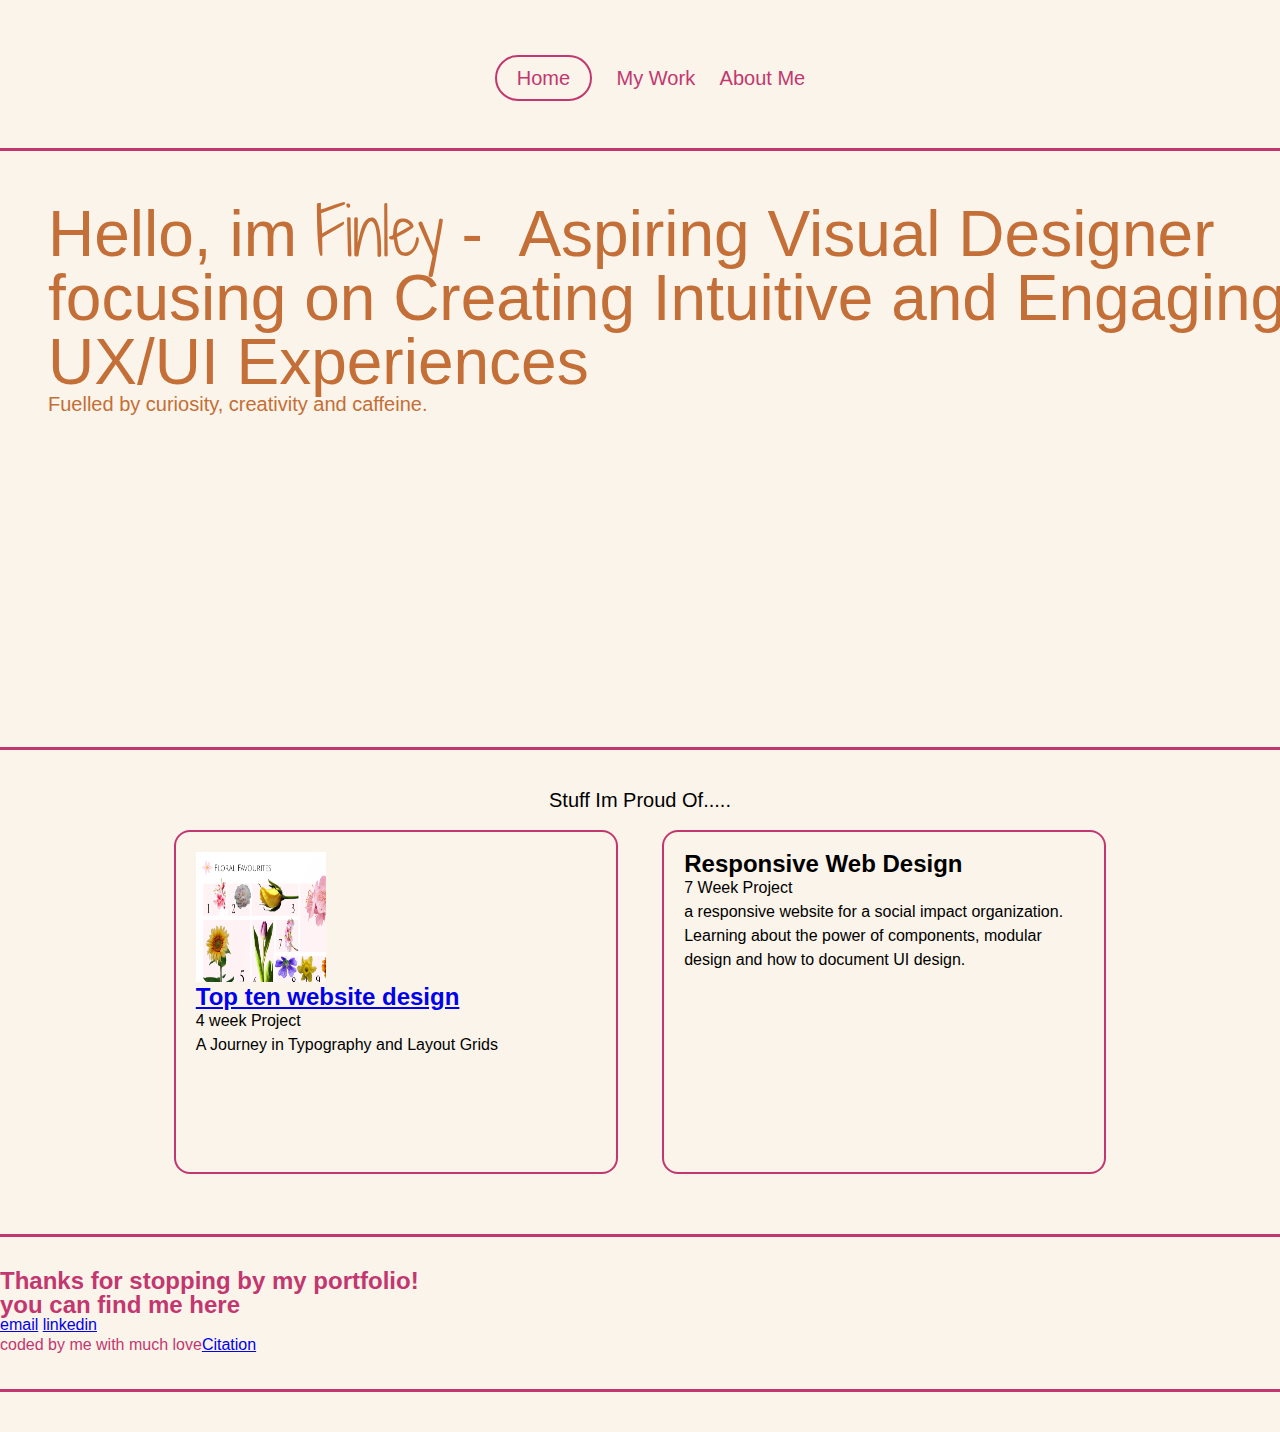
==== index.html @ 256b4def "updates" ====
<!DOCTYPE html>
<html lang="en">
  <head>
    <meta charset="utf-8" />
    <title>My Portfolio</title>
    <meta name="viewport" content="width=device-width, initial-scale=1" />
    <link rel="stylesheet" href="css/styles.css" />
    <link
      href="https://fonts.googleapis.com/css2?family=Shadows+Into+Light+Two&display=swap"
      rel="stylesheet"
    />
  </head>
  <body>
    <header>
      <nav>
        <a href="index.html">Home</a>
        <a href="projects.html">My Work</a>
        <a href="about-me.html">About Me</a>
      </nav>
    </header>

    <section class="hero-area">
      <h1>
        Hello, im <span class="special-font">Finley</span> -  Aspiring Visual
        Designer focusing on Creating Intuitive and Engaging UX/UI Experiences
      </h1>

      <h3>Fuelled by curiosity, creativity and caffeine.</h3>
    </section>

    <main>
      <div class="main-content-column">
        <section class="project-list" id="my-project">
          <h3>Stuff Im Proud Of.....</h3>

          <!-- project 1 top 10 website-->
          <section class="project-card">
            <img
              src="portfolio-images/cover.png"
              alt="cover image"
              width="140"
              height="140"
            />
            <h2><a href="toptenwebsite.html">Top ten website design</a></h2>
            <p class="heading caption">4 week Project</p>

            <p>A Journey in Typography and Layout Grids</p>
          </section>
          <!-- end of project 1 top 10 website-->

          <!-- start of 2nd project website redeisgn-->
          <section class="project-card">
            <h2>Responsive Web Design</h2>

            <p class="heading caption">7 Week Project</p>

            <p>
              a responsive website for a social impact organization. Learning
              about the power of components, modular design and how to document
              UI design.
            </p>
          </section>
          <!-- end of 2nd project website redesign-->
        </section>
      </div>
    </main>

    <footer>
      <section class="footer-content">
        <h2>Thanks for stopping by my portfolio!</h2>

        <nav>
          <h2>you can find me here</h2>
          <a href="#">email</a>
          <a href="#"> linkedin</a>
          <a href="#"> </a>
        </nav>
        <p>coded by me with much love<a href="citation.html">Citation</a></p>
      </section>
    </footer>
  </body>
</html>
---- css/styles.css ----
@import url(reset.css);

body {
  background-color: #fbf4ea;
  font-family: "Poppins", Arial, sans-serif;
  margin: 0;
  padding: 0;
}

/* navigation */
header nav {
  text-align: center;
  padding: 1.25rem;
  margin-top: 3rem;
}

/* Make all images responsive */

img {
  max-width: 100%;
  height: auto;
}

.about-me {
  color: #c33770;
}

header nav a {
  color: #c33770;
  text-decoration: none;
  margin-left: 1.25rem;
  font-size: 1.25rem;
  font-weight: 500;
}

.bio-wrapper {
  width: 100%;
  display: flex;
  flex-direction: row;
  min-height: 100vh;
  padding: 1rem;
}

.image-of-me {
  border-radius: 3rem;
  width: 50%;
  display: flex;
  flex-direction: column;
  align-items: flex-end;
  justify-content: flex-end;
}

.box2 {
  width: 50%;
  display: flex;
  flex-direction: column;
  align-items: center;
  justify-content: center;
}

.bio {
  display: flex;
  flex-direction: column;
  padding: 1rem;
  width: 80%;
}

.image-wrapper {
  width: 100%;
  display: flex;
  flex-direction: column;
  border-radius: 3rem;
  padding: 1rem;
}

.challenge-outcome-wrapper {
  width: 100%;
  display: flex;
  flex-direction: column;
  border-radius: 3rem;
  padding: 1rem;
}

.homepage-desktop {
  width: 80%;
}

.homepage-mobile {
  width: 20%;
}
.challenge,
.outcome {
  width: 100%;
  padding: 1rem;
}

header nav a[href="index.html"] {
  border: 2px solid #c33770;
  border-radius: 50px;
  padding: 10px 20px;
}

/* hero section homepage */
.hero-area {
  margin: 2.5rem 0;
  padding: 2rem 0;
  border-top: 3px solid #c33770;
  border-bottom: 3px solid #c33770;
  display: inline-block;
  vertical-align: top;
  text-align: left;
  width: 100%;
  height: 500px;
}

.hero-content {
  width: 80rem;
  height: 56.25rem;
  margin: 0 auto;
  padding: 2.5rem;
}

/* hero section for project 1 */
section.project-hero {
  margin: 2.5rem 0;
  padding: 4rem;
  background-color: #c33770;
  display: inline-block;
  vertical-align: top;
  text-align: left;
  width: 100%;
  color: #fbf4ea;
}

.hero-text {
  margin-left: 2rem;
}

.hero-content {
  width: 80rem;
  height: 56.25rem;
  margin: 0 auto;
  padding: 2.5rem;
}

/* project cards */
.project-list {
  width: 90%;
  margin: 0 auto;
  text-align: center;
}

/* project cards */
.project-card {
  border: 2px solid #c33770;
  padding: 1.25rem;
  margin: 1.25rem;
  border-radius: 1rem;
  width: 25rem;
  height: 18.75rem;
  display: inline-block;
  vertical-align: top;
  text-align: left;
}

/* images cards */
.project-card img {
  width: 130px;
  height: 130px;
}

/*  text styles */
h1 {
  font-size: 4rem;
}

h2 {
  font-size: 1.5rem;
  font-weight: 600;
}

h3 {
  font-size: 1.25rem;
}

p {
  font-size: 1rem;
  line-height: 1.5;
}

.project-description {
  font-size: 1.4rem;
  line-height: 1.4;
}

.special-font {
  font-family: "Shadows Into Light Two", cursive;
}

/*  main content */
main {
  width: 90%;
  margin: 0 auto;
}

/* image styles */
img {
  max-width: 100%;
}

footer {
  margin: 2.5rem 0;
  padding: 2rem 0;
  border-top: 3px solid #c33770;
  border-bottom: 3px solid #c33770;
  display: inline-block;
  vertical-align: top;
  text-align: left;
  width: 100%;
  color: #c33770;
}

.hero-area {
  color: #c36f37;
  padding: 3rem;
}

/*----------- media Queries -----------*/

/* Large devices (desktops, 992px and up) */
@media (min-width: 992px) {
  .image-wrapper {
    flex-direction: row;
  }

  .challenge,
  .outcome {
    width: 50%;
    padding: 1rem;
  }

  .challenge-outcome-wrapper {
    flex-direction: row;
  }
}

/* X-Large devices (large desktops, 1200px and up) */
@media (min-width: 1200px) {
}

/* XX-Large devices (larger desktops, 1400px and up) */
@media (min-width: 1400px) {
}
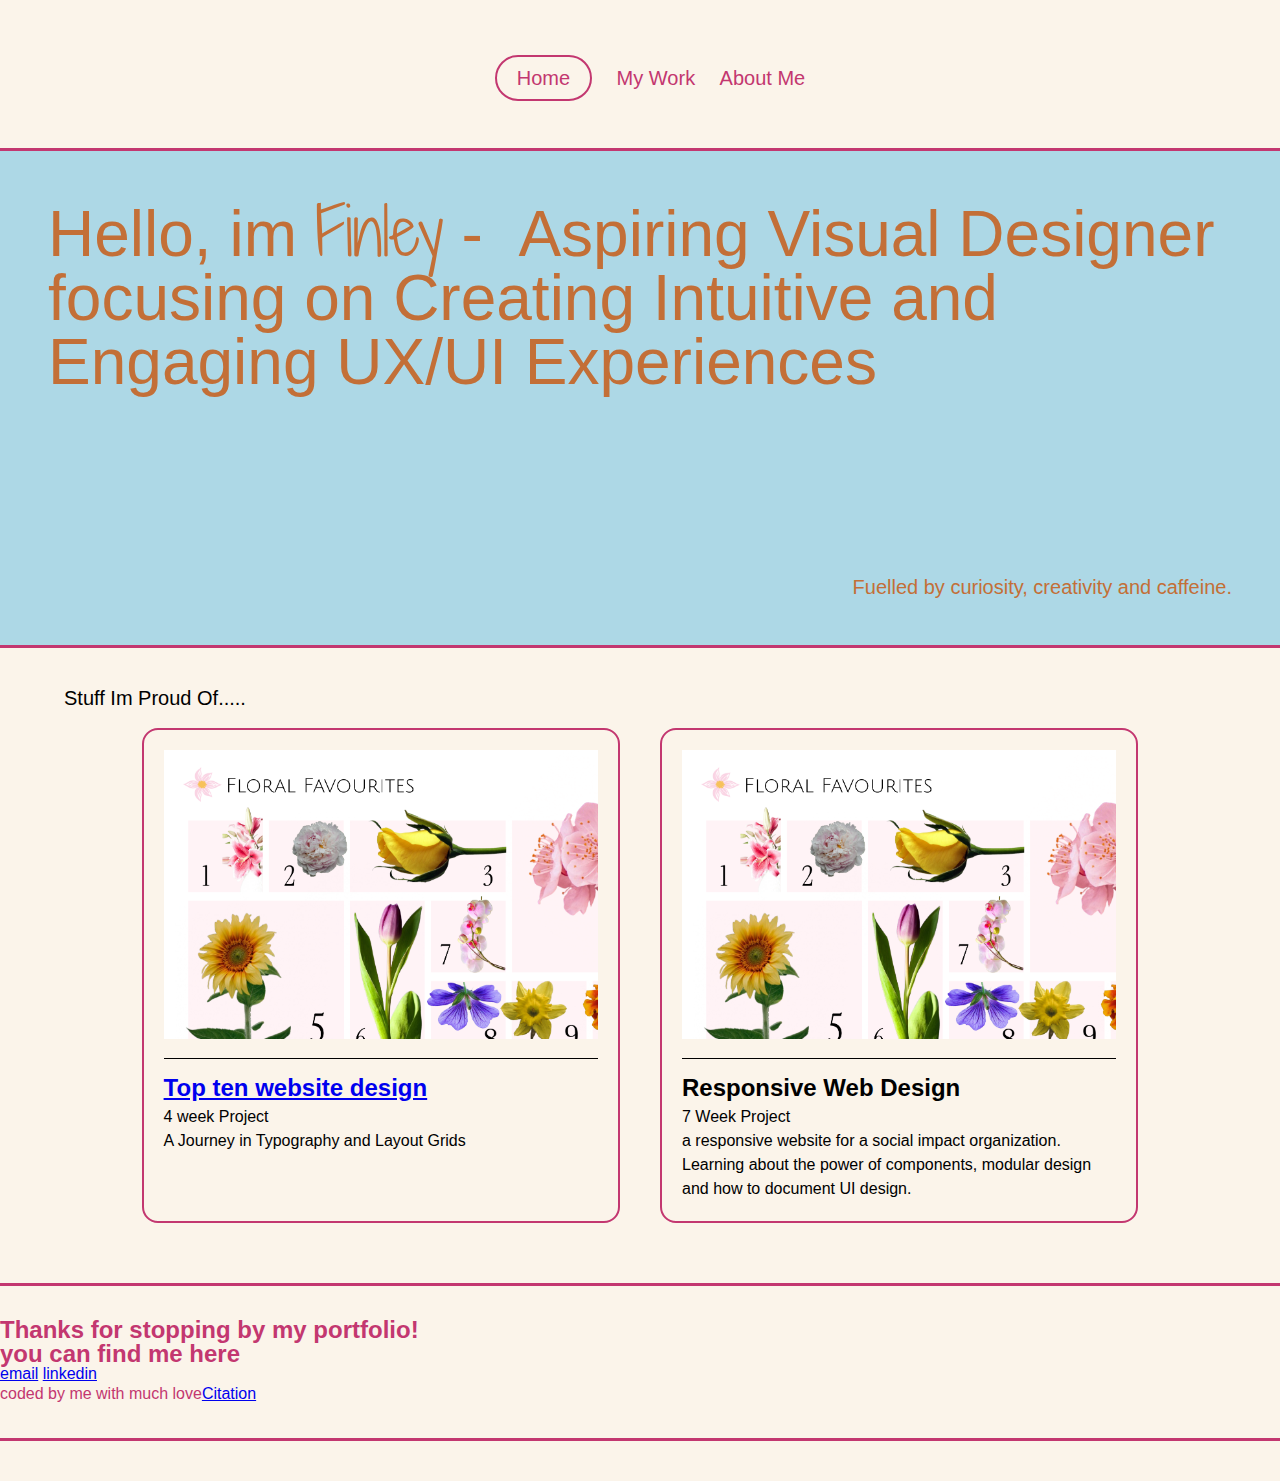
==== commit 46d47a9a: "updates" ====
--- a/index.html
+++ b/index.html
@@ -24,41 +24,55 @@
         Hello, im <span class="special-font">Finley</span> -  Aspiring Visual
         Designer focusing on Creating Intuitive and Engaging UX/UI Experiences
       </h1>
-
-      <h3>Fuelled by curiosity, creativity and caffeine.</h3>
+      <div class="hero-tagline">
+        <h3>Fuelled by curiosity, creativity and caffeine.</h3>
+      </div>
     </section>
 
     <main>
       <div class="main-content-column">
+        <h3>Stuff Im Proud Of.....</h3>
         <section class="project-list" id="my-project">
-          <h3>Stuff Im Proud Of.....</h3>
-
           <!-- project 1 top 10 website-->
           <section class="project-card">
-            <img
-              src="portfolio-images/cover.png"
-              alt="cover image"
-              width="140"
-              height="140"
-            />
-            <h2><a href="toptenwebsite.html">Top ten website design</a></h2>
-            <p class="heading caption">4 week Project</p>
+            <figure>
+              <img
+                src="portfolio-images/cover.png"
+                alt="cover image"
+                width="1339"
+                height="892"
+              />
+            </figure>
+            <div class="project-description">
+              <h2><a href="toptenwebsite.html">Top ten website design</a></h2>
+              <p class="heading caption">4 week Project</p>
 
-            <p>A Journey in Typography and Layout Grids</p>
+              <p>A Journey in Typography and Layout Grids</p>
+            </div>
           </section>
           <!-- end of project 1 top 10 website-->
 
           <!-- start of 2nd project website redeisgn-->
           <section class="project-card">
-            <h2>Responsive Web Design</h2>
+            <figure>
+              <img
+                src="portfolio-images/cover.png"
+                alt="cover image"
+                width="1339"
+                height="892"
+              />
+            </figure>
+            <div class="project-description">
+              <h2>Responsive Web Design</h2>
 
-            <p class="heading caption">7 Week Project</p>
+              <p class="heading caption">7 Week Project</p>
 
-            <p>
-              a responsive website for a social impact organization. Learning
-              about the power of components, modular design and how to document
-              UI design.
-            </p>
+              <p>
+                a responsive website for a social impact organization. Learning
+                about the power of components, modular design and how to
+                document UI design.
+              </p>
+            </div>
           </section>
           <!-- end of 2nd project website redesign-->
         </section>
--- a/css/styles.css
+++ b/css/styles.css
@@ -1,10 +1,25 @@
 @import url(reset.css);
+
+/* apply a natural box layout model to all elements, but allowing components to change */
+html {
+  box-sizing: border-box;
+}
+*,
+*:before,
+*:after {
+  box-sizing: inherit;
+}
 
 body {
   background-color: #fbf4ea;
   font-family: "Poppins", Arial, sans-serif;
   margin: 0;
   padding: 0;
+}
+
+.circle-bullet {
+  list-style-type: circle;
+  list-style-position: inside;
 }
 
 /* navigation */
@@ -36,26 +51,29 @@
 .bio-wrapper {
   width: 100%;
   display: flex;
-  flex-direction: row;
+  flex-direction: column;
   min-height: 100vh;
   padding: 1rem;
+  background: orangered;
 }
 
 .image-of-me {
   border-radius: 3rem;
-  width: 50%;
-  display: flex;
-  flex-direction: column;
-  align-items: flex-end;
-  justify-content: flex-end;
-}
-
-.box2 {
-  width: 50%;
+  width: 100%;
   display: flex;
   flex-direction: column;
   align-items: center;
   justify-content: center;
+  background: hotpink;
+}
+
+.box2 {
+  width: 100%;
+  display: flex;
+  flex-direction: column;
+  align-items: center;
+  justify-content: center;
+  background: greenyellow;
 }
 
 .bio {
@@ -73,7 +91,7 @@
   padding: 1rem;
 }
 
-.challenge-outcome-wrapper {
+.project-wrapper {
   width: 100%;
   display: flex;
   flex-direction: column;
@@ -88,8 +106,8 @@
 .homepage-mobile {
   width: 20%;
 }
-.challenge,
-.outcome {
+.project-details-1,
+.project-details-2 {
   width: 100%;
   padding: 1rem;
 }
@@ -145,6 +163,8 @@
 
 /* project cards */
 .project-list {
+  display: flex;
+  flex-direction: row;
   width: 90%;
   margin: 0 auto;
   text-align: center;
@@ -156,17 +176,18 @@
   padding: 1.25rem;
   margin: 1.25rem;
   border-radius: 1rem;
-  width: 25rem;
-  height: 18.75rem;
-  display: inline-block;
-  vertical-align: top;
-  text-align: left;
-}
-
-/* images cards */
-.project-card img {
-  width: 130px;
-  height: 130px;
+  width: 50%;
+  min-height: 50vh;
+  text-align: left;
+  display: flex;
+  flex-direction: column;
+}
+
+.project-description {
+  border-top: 1px solid black;
+  margin-top: 1rem;
+  padding-top: 0.725rem;
+  flex: 1;
 }
 
 /*  text styles */
@@ -223,6 +244,18 @@
 .hero-area {
   color: #c36f37;
   padding: 3rem;
+  display: flex;
+  flex-direction: column;
+  background: lightblue;
+}
+
+.hero-tagline {
+  flex: 1;
+
+  display: flex;
+  flex-direction: column;
+  align-items: flex-end;
+  justify-content: flex-end;
 }
 
 /*----------- media Queries -----------*/
@@ -233,14 +266,26 @@
     flex-direction: row;
   }
 
-  .challenge,
-  .outcome {
+  .project-details-1,
+  .project-details-2 {
     width: 50%;
     padding: 1rem;
   }
 
-  .challenge-outcome-wrapper {
+  .project-wrapper {
     flex-direction: row;
+  }
+
+  .bio-wrapper {
+    flex-direction: row;
+  }
+
+  .image-of-me {
+    width: 50%;
+  }
+
+  .box2 {
+    width: 50%;
   }
 }
 
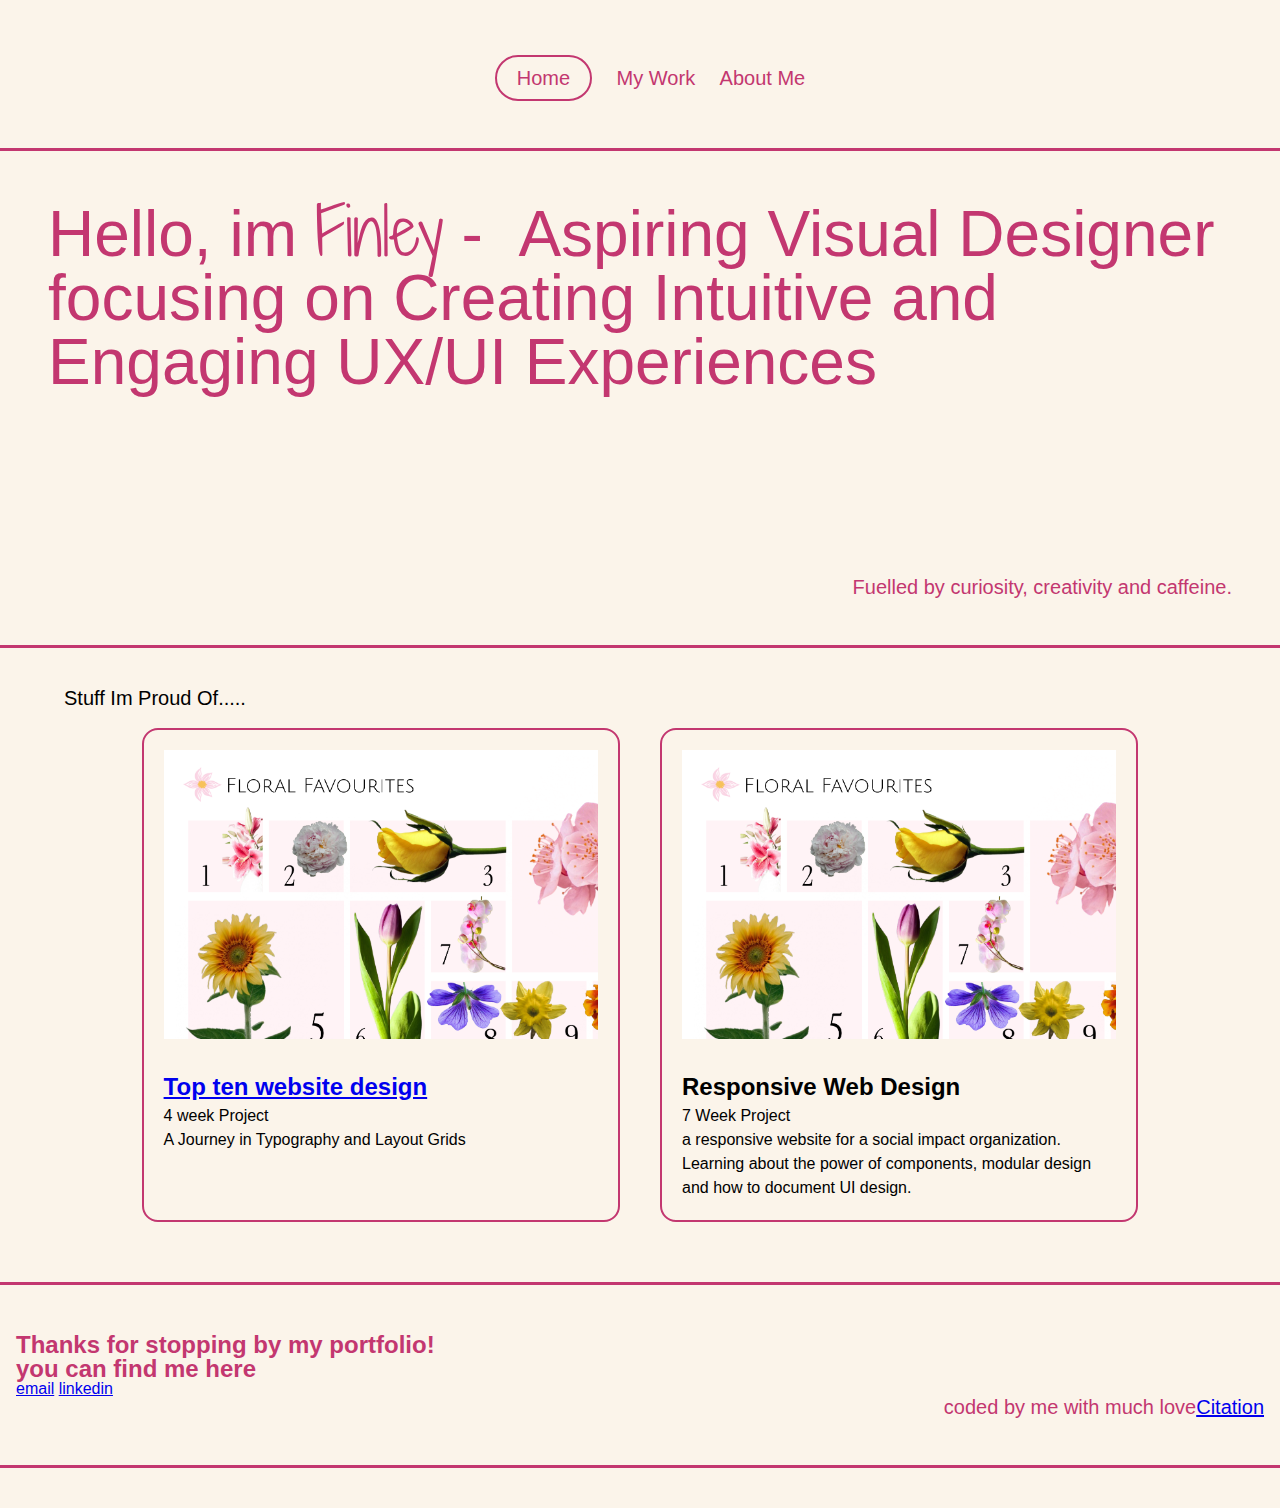
==== commit d7616db3: "update about me page" ====
--- a/index.html
+++ b/index.html
@@ -89,7 +89,12 @@
           <a href="#"> linkedin</a>
           <a href="#"> </a>
         </nav>
-        <p>coded by me with much love<a href="citation.html">Citation</a></p>
+
+        <div class="footer-tagline">
+          <h3>coded by me with much love<a href="citation.html">Citation</a></h3>
+        </div>
+      </section>
+
       </section>
     </footer>
   </body>
--- a/css/styles.css
+++ b/css/styles.css
@@ -54,7 +54,6 @@
   flex-direction: column;
   min-height: 100vh;
   padding: 1rem;
-  background: orangered;
 }
 
 .image-of-me {
@@ -64,7 +63,6 @@
   flex-direction: column;
   align-items: center;
   justify-content: center;
-  background: hotpink;
 }
 
 .box2 {
@@ -73,7 +71,6 @@
   flex-direction: column;
   align-items: center;
   justify-content: center;
-  background: greenyellow;
 }
 
 .bio {
@@ -81,6 +78,7 @@
   flex-direction: column;
   padding: 1rem;
   width: 80%;
+  color: #c33770;
 }
 
 .image-wrapper {
@@ -88,6 +86,23 @@
   display: flex;
   flex-direction: column;
   border-radius: 3rem;
+  padding: 1rem;
+}
+
+.creative-process {
+  width: 100%;
+  padding: 1rem;
+}
+
+.final-image {
+  padding: 0.5rem;
+}
+
+.icons {
+  padding: 1rem;
+}
+
+.footer-content {
   padding: 1rem;
 }
 
@@ -107,7 +122,15 @@
   width: 20%;
 }
 .project-details-1,
-.project-details-2 {
+.project-details-2,
+.project-details-3,
+.project-details-4,
+.project-details-5
+  .project-details-7
+  .project-details-8
+  .project-9
+  .project-details-10
+  .project-details {
   width: 100%;
   padding: 1rem;
 }
@@ -116,6 +139,10 @@
   border: 2px solid #c33770;
   border-radius: 50px;
   padding: 10px 20px;
+}
+
+.footer {
+  padding: 1rem;
 }
 
 /* hero section homepage */
@@ -164,7 +191,7 @@
 /* project cards */
 .project-list {
   display: flex;
-  flex-direction: row;
+  flex-direction: column;
   width: 90%;
   margin: 0 auto;
   text-align: center;
@@ -184,7 +211,7 @@
 }
 
 .project-description {
-  border-top: 1px solid black;
+  border-top: 1px #c33770;
   margin-top: 1rem;
   padding-top: 0.725rem;
   flex: 1;
@@ -234,24 +261,29 @@
   padding: 2rem 0;
   border-top: 3px solid #c33770;
   border-bottom: 3px solid #c33770;
-  display: inline-block;
-  vertical-align: top;
-  text-align: left;
-  width: 100%;
-  color: #c33770;
+  width: 100%;
+  color: #c33770;
+  display: flex;
+  flex-direction: column;
 }
 
 .hero-area {
-  color: #c36f37;
+  color: #c33770;
   padding: 3rem;
   display: flex;
   flex-direction: column;
-  background: lightblue;
 }
 
 .hero-tagline {
   flex: 1;
-
+  display: flex;
+  flex-direction: column;
+  align-items: flex-end;
+  justify-content: flex-end;
+}
+/*----------- i dont know how to d this -----------*/
+.footer-tagline {
+  flex: 1;
   display: flex;
   flex-direction: column;
   align-items: flex-end;
@@ -267,10 +299,21 @@
   }
 
   .project-details-1,
-  .project-details-2 {
+  .project-details-2
+    .project-3
+    .project-4
+    .project-5
+    .project-details-7
+    .project-details-8
+    .project-9
+    .project-details-10
+    .project-details {
     width: 50%;
     padding: 1rem;
   }
+  .project-list {
+    flex-direction: row;
+  }
 
   .project-wrapper {
     flex-direction: row;
@@ -281,11 +324,11 @@
   }
 
   .image-of-me {
-    width: 50%;
+    width: 60%;
   }
 
   .box2 {
-    width: 50%;
+    width: 40%;
   }
 }
 
@@ -296,3 +339,4 @@
 /* XX-Large devices (larger desktops, 1400px and up) */
 @media (min-width: 1400px) {
 }
+.project-list;
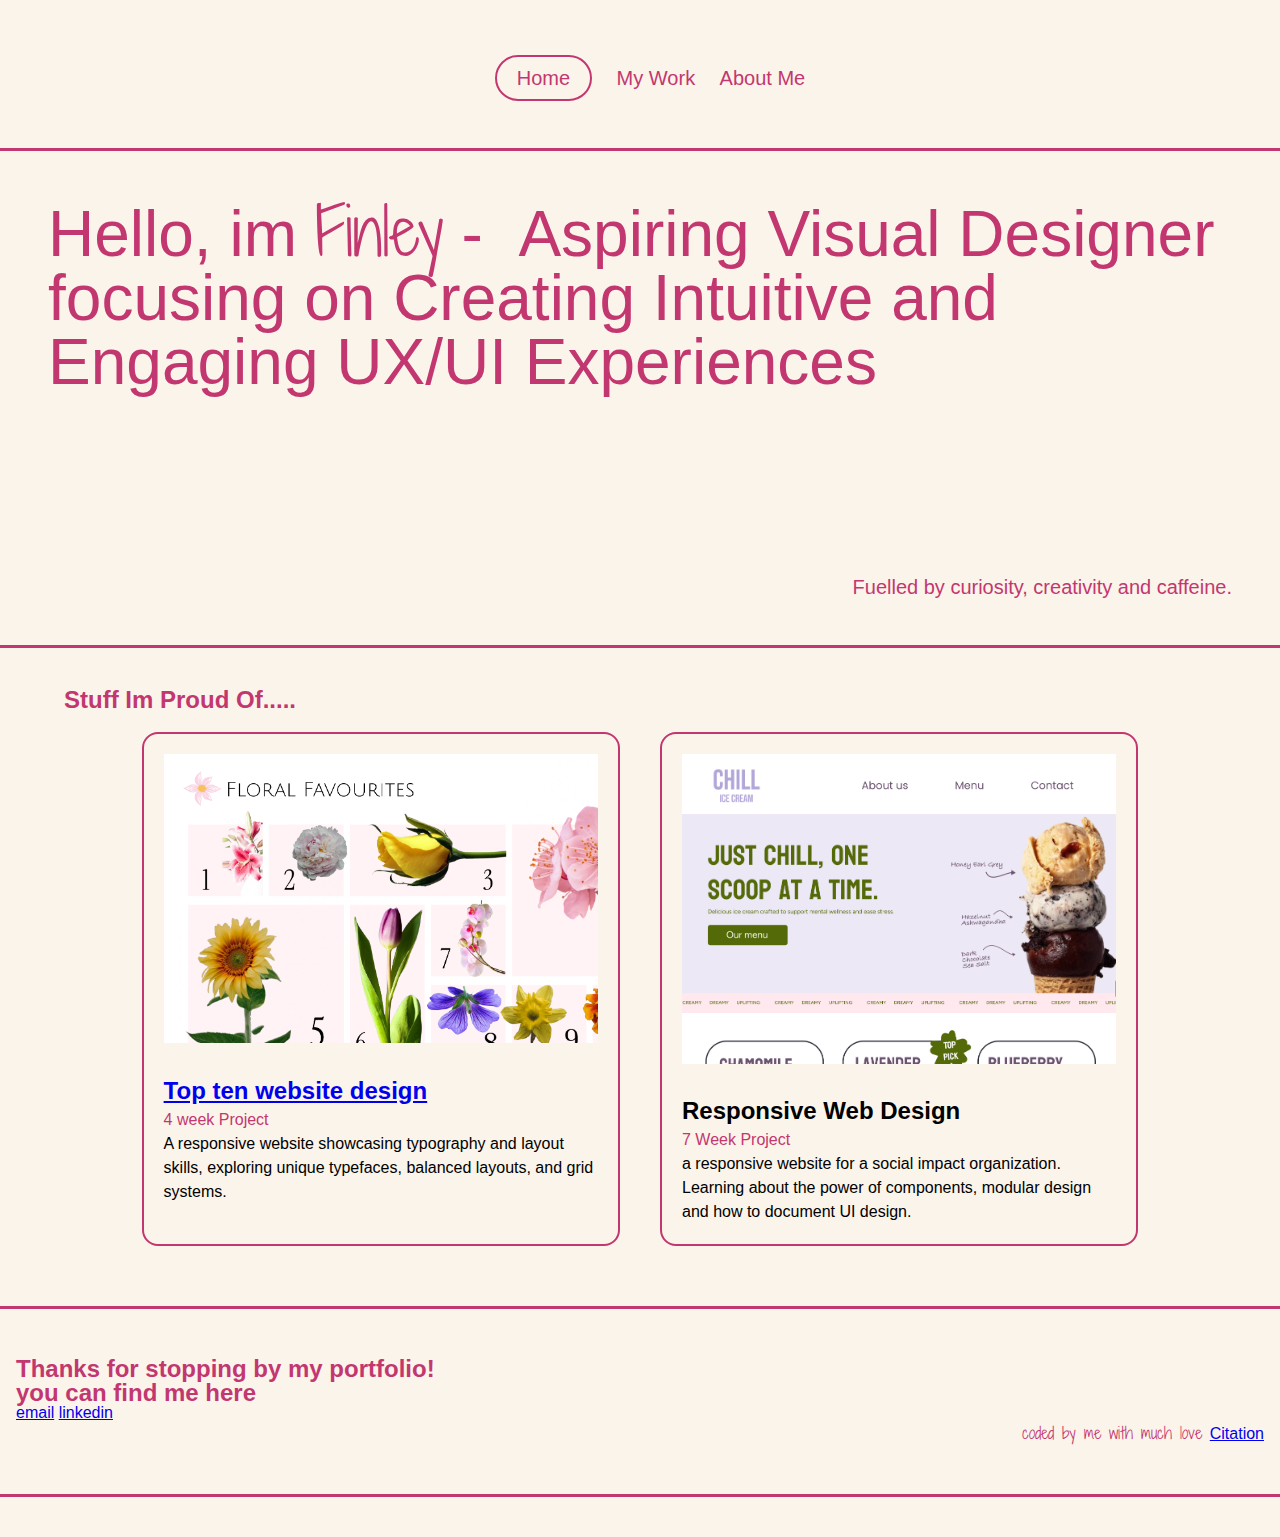
==== commit a66e544f: "update" ====
--- a/index.html
+++ b/index.html
@@ -31,7 +31,10 @@
 
     <main>
       <div class="main-content-column">
-        <h3>Stuff Im Proud Of.....</h3>
+
+        <div class="heading"> 
+        <h2>Stuff Im Proud Of.....</h>
+        </div>
         <section class="project-list" id="my-project">
           <!-- project 1 top 10 website-->
           <section class="project-card">
@@ -47,7 +50,7 @@
               <h2><a href="toptenwebsite.html">Top ten website design</a></h2>
               <p class="heading caption">4 week Project</p>
 
-              <p>A Journey in Typography and Layout Grids</p>
+              <p>A responsive website showcasing typography and layout skills, exploring unique typefaces, balanced layouts, and grid systems.</p>
             </div>
           </section>
           <!-- end of project 1 top 10 website-->
@@ -56,7 +59,7 @@
           <section class="project-card">
             <figure>
               <img
-                src="portfolio-images/cover.png"
+                src="portfolio-images/ice-cream-website.png"
                 alt="cover image"
                 width="1339"
                 height="892"
@@ -91,7 +94,7 @@
         </nav>
 
         <div class="footer-tagline">
-          <h3>coded by me with much love<a href="citation.html">Citation</a></h3>
+          <p> <span class="special-font"> coded by me with much love </span> <a href="citation.html">Citation</a></p>
         </div>
       </section>
 
--- a/css/styles.css
+++ b/css/styles.css
@@ -71,6 +71,7 @@
   flex-direction: column;
   align-items: center;
   justify-content: center;
+  color: #c33770;
 }
 
 .bio {
@@ -216,6 +217,12 @@
   padding-top: 0.725rem;
   flex: 1;
 }
+.creative-process {
+  font-size: 1.4rem;
+  line-height: 2rem;
+  display: flex;
+  flex-direction: column;
+}
 
 /*  text styles */
 h1 {
@@ -243,6 +250,10 @@
 
 .special-font {
   font-family: "Shadows Into Light Two", cursive;
+}
+
+.heading {
+  color: #c33770;
 }
 
 /*  main content */
@@ -324,11 +335,11 @@
   }
 
   .image-of-me {
-    width: 60%;
+    width: 90%;
   }
 
   .box2 {
-    width: 40%;
+    width: 70%;
   }
 }
 
@@ -339,4 +350,3 @@
 /* XX-Large devices (larger desktops, 1400px and up) */
 @media (min-width: 1400px) {
 }
-.project-list;
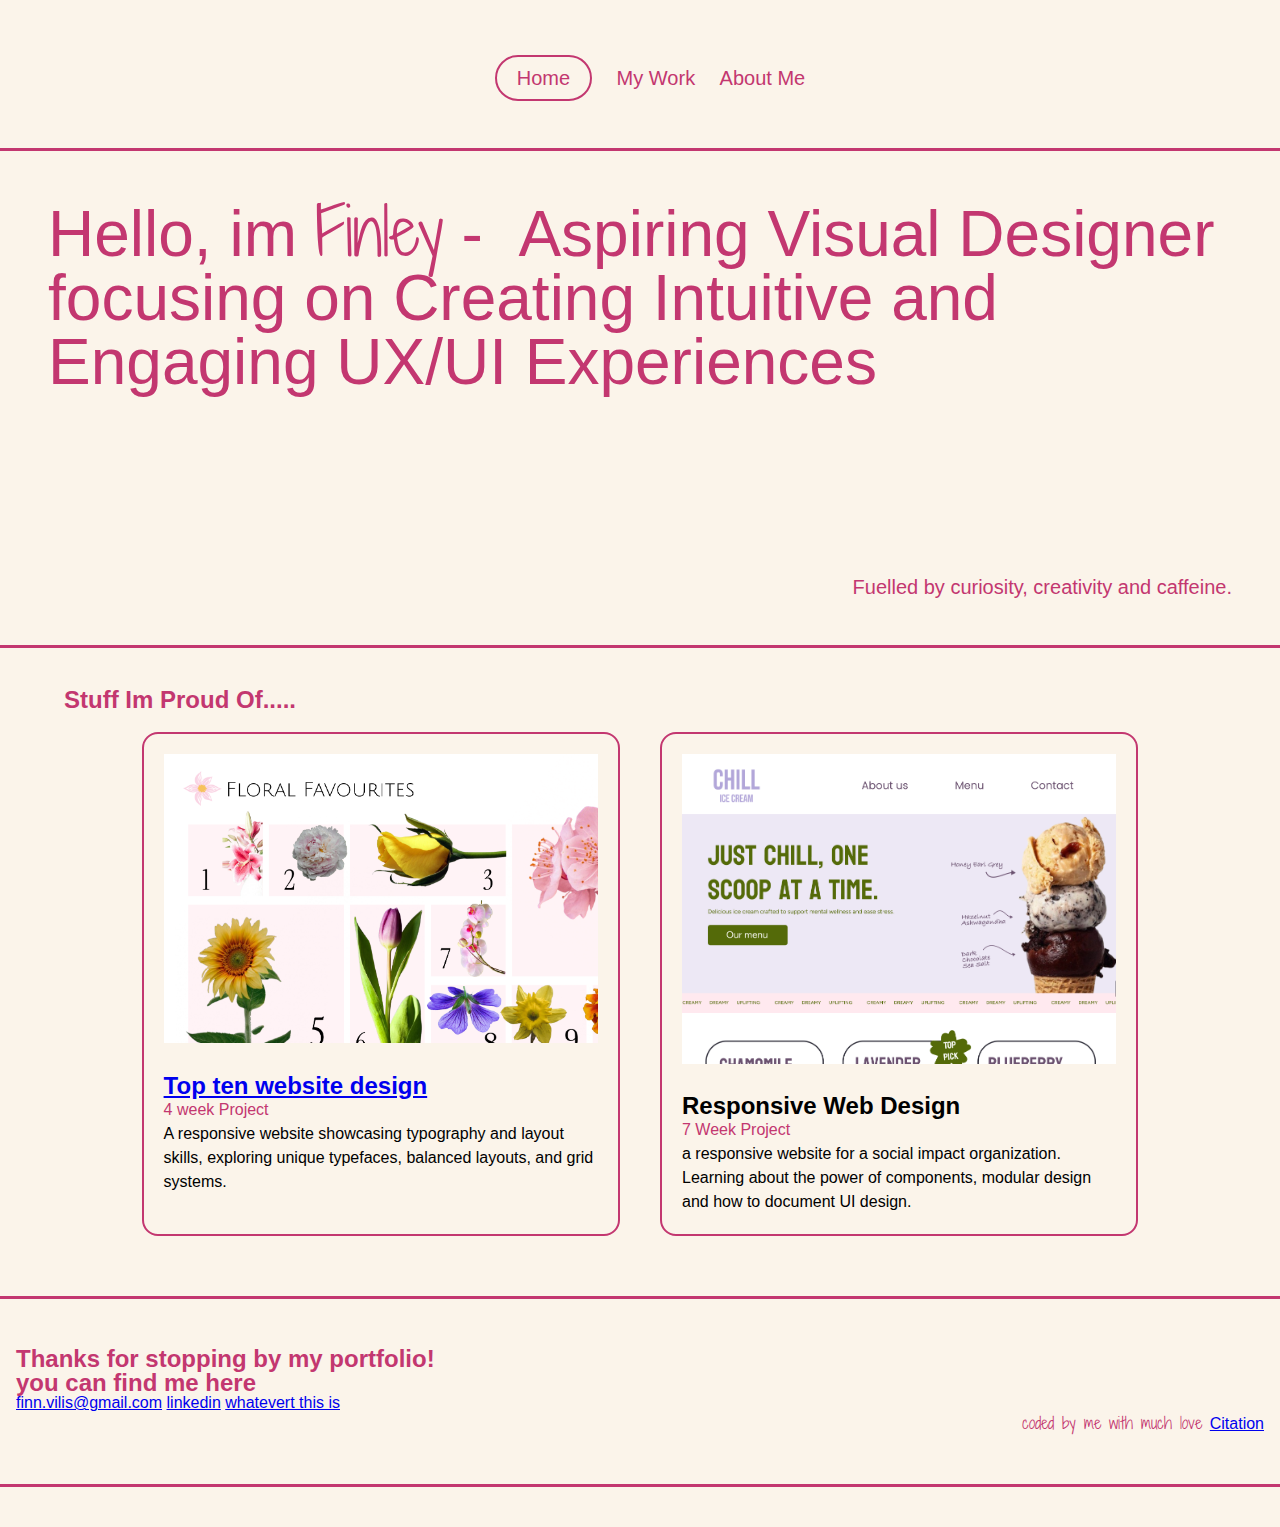
==== commit 3f192402: "updates" ====
--- a/index.html
+++ b/index.html
@@ -31,9 +31,8 @@
 
     <main>
       <div class="main-content-column">
-
-        <div class="heading"> 
-        <h2>Stuff Im Proud Of.....</h>
+        <div class="heading">
+          <h2>Stuff Im Proud Of.....</h2>
         </div>
         <section class="project-list" id="my-project">
           <!-- project 1 top 10 website-->
@@ -50,7 +49,10 @@
               <h2><a href="toptenwebsite.html">Top ten website design</a></h2>
               <p class="heading caption">4 week Project</p>
 
-              <p>A responsive website showcasing typography and layout skills, exploring unique typefaces, balanced layouts, and grid systems.</p>
+              <p>
+                A responsive website showcasing typography and layout skills,
+                exploring unique typefaces, balanced layouts, and grid systems.
+              </p>
             </div>
           </section>
           <!-- end of project 1 top 10 website-->
@@ -85,19 +87,20 @@
     <footer>
       <section class="footer-content">
         <h2>Thanks for stopping by my portfolio!</h2>
-
         <nav>
           <h2>you can find me here</h2>
-          <a href="#">email</a>
-          <a href="#"> linkedin</a>
-          <a href="#"> </a>
+          <a href="mailto:finn.vilis@gmail.com">finn.vilis@gmail.com</a>
+          <a href="https://www.linkedin.com/in/finley-vilis-b42b15308">
+            linkedin</a
+          >
+          <a href="#">whatevert this is </a>
         </nav>
-
         <div class="footer-tagline">
-          <p> <span class="special-font"> coded by me with much love </span> <a href="citation.html">Citation</a></p>
+          <p>
+            <span class="special-font"> coded by me with much love </span>
+            <a href="citation.html">Citation</a>
+          </p>
         </div>
-      </section>
-
       </section>
     </footer>
   </body>
--- a/css/styles.css
+++ b/css/styles.css
@@ -16,10 +16,46 @@
   margin: 0;
   padding: 0;
 }
-
+/* Make all images responsive */
+
+img {
+  max-width: 100%;
+  height: auto;
+}
+
+/* Typography Styles */
+
+h1 {
+  font-size: 2.2rem;
+}
+
+h2 {
+  font-size: 1.5rem;
+  font-weight: 600;
+}
+
+h3 {
+  font-size: 1.25rem;
+}
+
+p {
+  font-size: 1rem;
+  line-height: 1.5;
+}
+
+.project-subheading {
+  font-size: 1.5rem;
+  font-weight: 600;
+  margin-bottom: 1rem;
+}
+
+.project-details-list {
+  margin-bottom: 1rem;
+}
 .circle-bullet {
   list-style-type: circle;
   list-style-position: inside;
+  margin-bottom: 0.5rem;
 }
 
 /* navigation */
@@ -27,13 +63,6 @@
   text-align: center;
   padding: 1.25rem;
   margin-top: 3rem;
-}
-
-/* Make all images responsive */
-
-img {
-  max-width: 100%;
-  height: auto;
 }
 
 .about-me {
@@ -134,6 +163,7 @@
   .project-details {
   width: 100%;
   padding: 1rem;
+  background: lightblue;
 }
 
 header nav a[href="index.html"] {
@@ -204,7 +234,7 @@
   padding: 1.25rem;
   margin: 1.25rem;
   border-radius: 1rem;
-  width: 50%;
+  width: 100%;
   min-height: 50vh;
   text-align: left;
   display: flex;
@@ -217,35 +247,17 @@
   padding-top: 0.725rem;
   flex: 1;
 }
+
+.project-case-study-description {
+  font-size: 1.4rem;
+  line-height: 1.4;
+  margin-bottom: 1rem;
+}
 .creative-process {
   font-size: 1.4rem;
   line-height: 2rem;
   display: flex;
   flex-direction: column;
-}
-
-/*  text styles */
-h1 {
-  font-size: 4rem;
-}
-
-h2 {
-  font-size: 1.5rem;
-  font-weight: 600;
-}
-
-h3 {
-  font-size: 1.25rem;
-}
-
-p {
-  font-size: 1rem;
-  line-height: 1.5;
-}
-
-.project-description {
-  font-size: 1.4rem;
-  line-height: 1.4;
 }
 
 .special-font {
@@ -260,11 +272,6 @@
 main {
   width: 90%;
   margin: 0 auto;
-}
-
-/* image styles */
-img {
-  max-width: 100%;
 }
 
 footer {
@@ -308,7 +315,12 @@
   .image-wrapper {
     flex-direction: row;
   }
-
+  h1 {
+    font-size: 4rem;
+  }
+  .project-card {
+    width: 50%;
+  }
   .project-details-1,
   .project-details-2
     .project-3
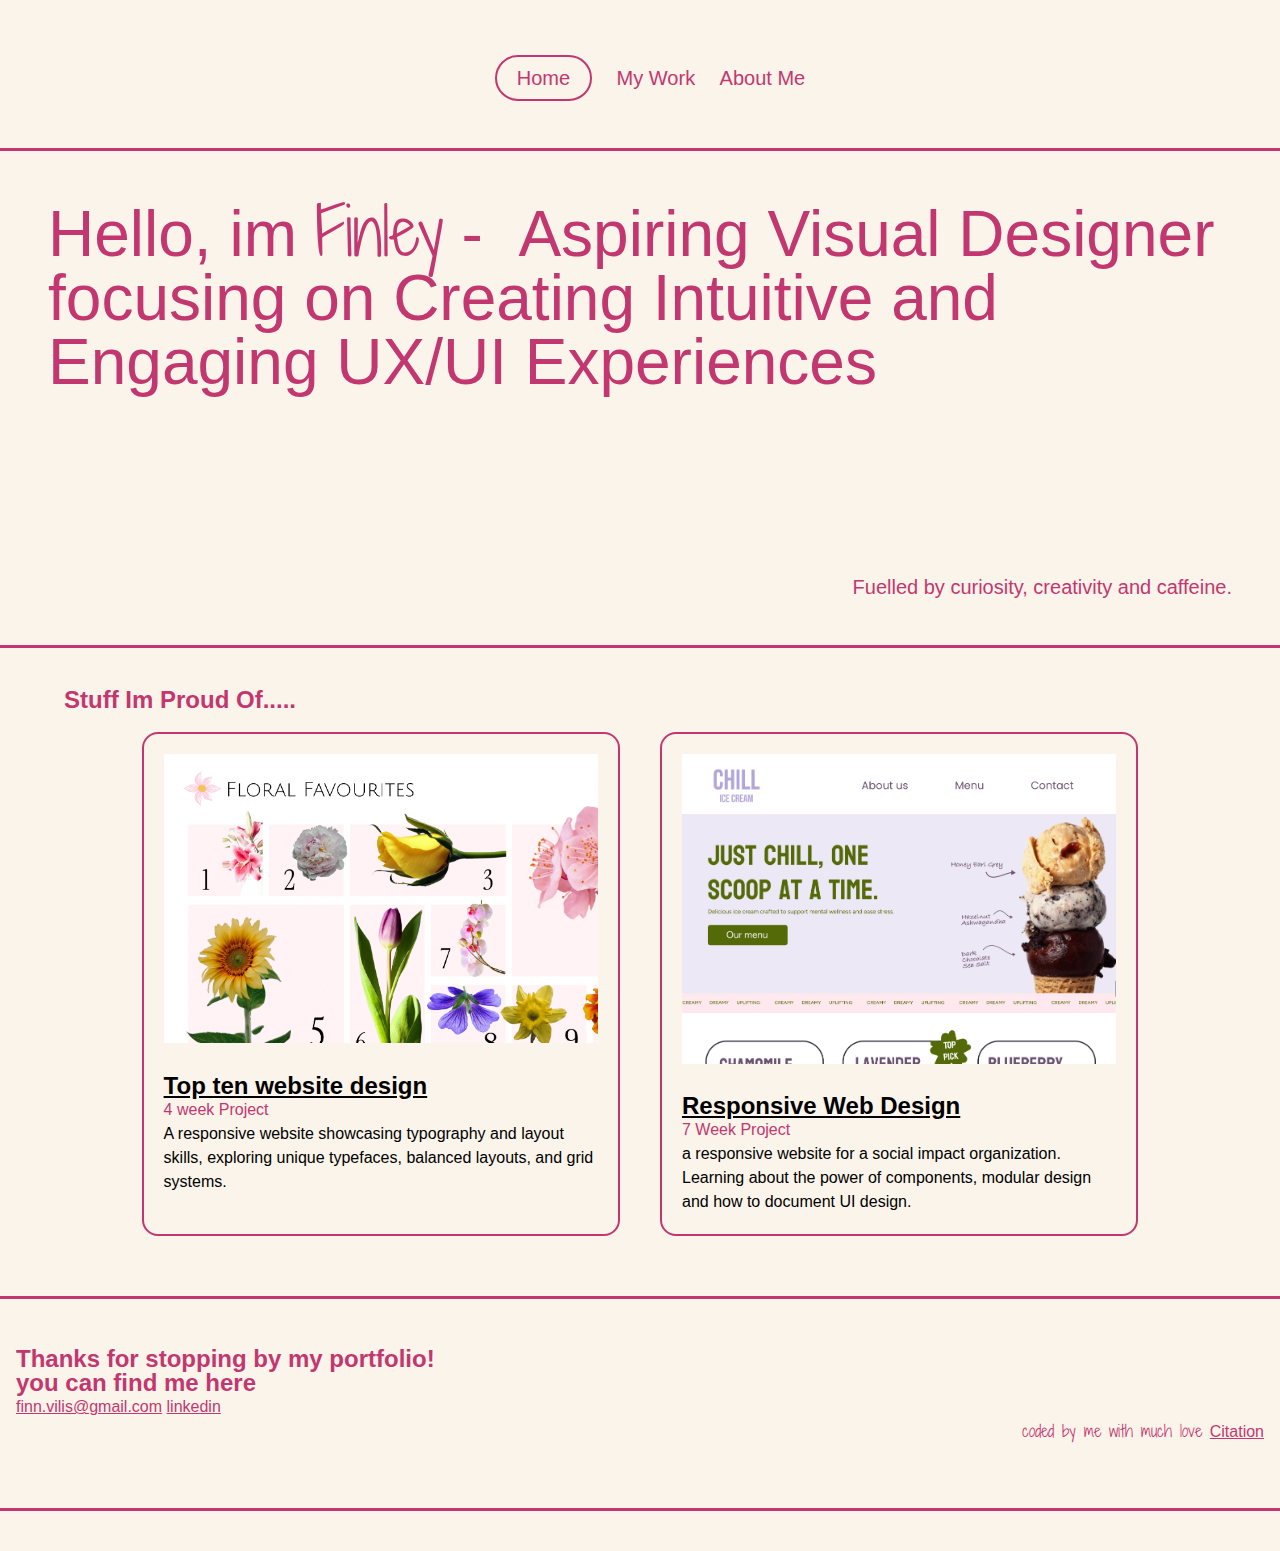
==== commit 14195375: "updated footer" ====
--- a/index.html
+++ b/index.html
@@ -68,7 +68,7 @@
               />
             </figure>
             <div class="project-description">
-              <h2>Responsive Web Design</h2>
+              <h2><a href="toptenwebsite.html">Responsive Web Design</a></h2>
 
               <p class="heading caption">7 Week Project</p>
 
@@ -93,7 +93,6 @@
           <a href="https://www.linkedin.com/in/finley-vilis-b42b15308">
             linkedin</a
           >
-          <a href="#">whatevert this is </a>
         </nav>
         <div class="footer-tagline">
           <p>
--- a/css/styles.css
+++ b/css/styles.css
@@ -27,6 +27,7 @@
 
 h1 {
   font-size: 2.2rem;
+  line-height: 2.5rem;
 }
 
 h2 {
@@ -64,11 +65,6 @@
   padding: 1.25rem;
   margin-top: 3rem;
 }
-
-.about-me {
-  color: #c33770;
-}
-
 header nav a {
   color: #c33770;
   text-decoration: none;
@@ -77,6 +73,25 @@
   font-weight: 500;
 }
 
+header nav a[href="index.html"] {
+  border: 2px solid #c33770;
+  border-radius: 50px;
+  padding: 10px 20px;
+}
+
+a {
+  color: inherit;
+}
+/*  main content */
+main {
+  width: 90%;
+  margin: 0 auto;
+}
+
+/*  about me content */
+.about-me {
+  color: #c33770;
+}
 .bio-wrapper {
   width: 100%;
   display: flex;
@@ -124,23 +139,21 @@
   padding: 1rem;
 }
 
+/*  top 10 website */
+
+.project-wrapper {
+  width: 100%;
+  display: flex;
+  flex-direction: column;
+  border-radius: 3rem;
+  padding: 1rem;
+}
+
 .final-image {
   padding: 0.5rem;
 }
 
 .icons {
-  padding: 1rem;
-}
-
-.footer-content {
-  padding: 1rem;
-}
-
-.project-wrapper {
-  width: 100%;
-  display: flex;
-  flex-direction: column;
-  border-radius: 3rem;
   padding: 1rem;
 }
 
@@ -163,17 +176,6 @@
   .project-details {
   width: 100%;
   padding: 1rem;
-  background: lightblue;
-}
-
-header nav a[href="index.html"] {
-  border: 2px solid #c33770;
-  border-radius: 50px;
-  padding: 10px 20px;
-}
-
-.footer {
-  padding: 1rem;
 }
 
 /* hero section homepage */
@@ -188,7 +190,20 @@
   width: 100%;
   height: 500px;
 }
-
+.hero-area {
+  color: #c33770;
+  padding: 3rem;
+  display: flex;
+  flex-direction: column;
+}
+
+.hero-tagline {
+  flex: 1;
+  display: flex;
+  flex-direction: column;
+  align-items: flex-end;
+  justify-content: flex-end;
+}
 .hero-content {
   width: 80rem;
   height: 56.25rem;
@@ -268,12 +283,6 @@
   color: #c33770;
 }
 
-/*  main content */
-main {
-  width: 90%;
-  margin: 0 auto;
-}
-
 footer {
   margin: 2.5rem 0;
   padding: 2rem 0;
@@ -284,28 +293,22 @@
   display: flex;
   flex-direction: column;
 }
-
-.hero-area {
-  color: #c33770;
-  padding: 3rem;
-  display: flex;
-  flex-direction: column;
-}
-
-.hero-tagline {
+.footer-tagline {
   flex: 1;
   display: flex;
   flex-direction: column;
   align-items: flex-end;
   justify-content: flex-end;
 }
-/*----------- i dont know how to d this -----------*/
-.footer-tagline {
-  flex: 1;
-  display: flex;
-  flex-direction: column;
-  align-items: flex-end;
-  justify-content: flex-end;
+
+.footer-content {
+  padding: 1rem;
+  margin-bottom: 1rem;
+  line-height: 1.5rem;
+}
+
+.footer {
+  padding: 1rem;
 }
 
 /*----------- media Queries -----------*/
@@ -317,6 +320,7 @@
   }
   h1 {
     font-size: 4rem;
+    line-height: 4rem;
   }
   .project-card {
     width: 50%;
@@ -353,7 +357,6 @@
   .box2 {
     width: 70%;
   }
-}
 
 /* X-Large devices (large desktops, 1200px and up) */
 @media (min-width: 1200px) {
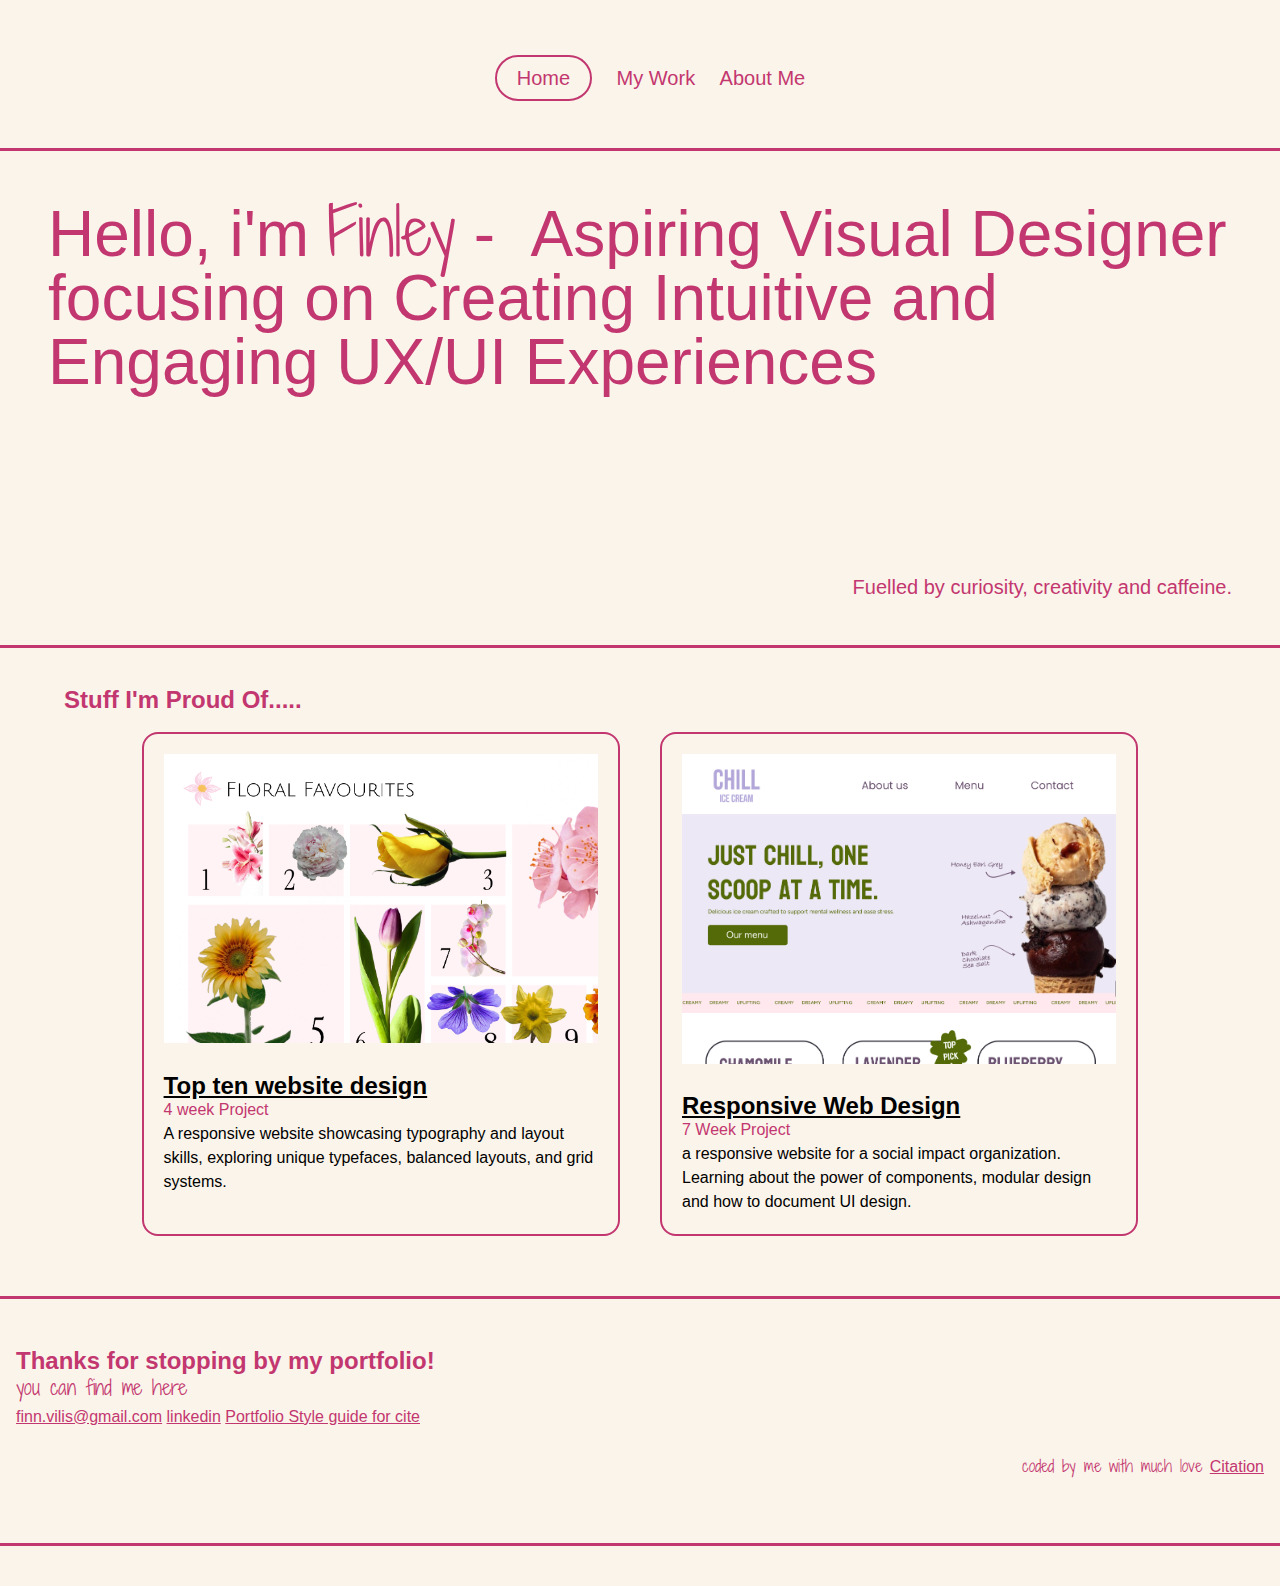
==== commit b06d8a5c: "final update" ====
--- a/index.html
+++ b/index.html
@@ -21,7 +21,7 @@
 
     <section class="hero-area">
       <h1>
-        Hello, im <span class="special-font">Finley</span> -  Aspiring Visual
+        Hello, i'm <span class="special-font">Finley</span> -  Aspiring Visual
         Designer focusing on Creating Intuitive and Engaging UX/UI Experiences
       </h1>
       <div class="hero-tagline">
@@ -32,7 +32,7 @@
     <main>
       <div class="main-content-column">
         <div class="heading">
-          <h2>Stuff Im Proud Of.....</h2>
+          <h2>Stuff I'm Proud Of.....</h2>
         </div>
         <section class="project-list" id="my-project">
           <!-- project 1 top 10 website-->
@@ -87,11 +87,16 @@
     <footer>
       <section class="footer-content">
         <h2>Thanks for stopping by my portfolio!</h2>
+        <h3><span class="special-font">you can find me here</span></h3>
         <nav>
-          <h2>you can find me here</h2>
           <a href="mailto:finn.vilis@gmail.com">finn.vilis@gmail.com</a>
           <a href="https://www.linkedin.com/in/finley-vilis-b42b15308">
             linkedin</a
+          >
+          <a
+            href=" https://www.figma.com/design/XBQACeEDdHPGKYq5IvrIqQ/Finley-Vilis-Portfolio-style-guide"
+          >
+            Portfolio Style guide for cite</a
           >
         </nav>
         <div class="footer-tagline">
--- a/css/styles.css
+++ b/css/styles.css
@@ -133,6 +133,7 @@
   border-radius: 3rem;
   padding: 1rem;
 }
+
 
 .creative-process {
   width: 100%;
@@ -234,6 +235,14 @@
   padding: 2.5rem;
 }
 
+.citation{
+  margin: 3rem;
+  color: #c33770;
+  font-size: 1.4rem;
+  line-height: 1.4;
+  margin-bottom: 1rem;
+}
+
 /* project cards */
 .project-list {
   display: flex;
@@ -299,12 +308,13 @@
   flex-direction: column;
   align-items: flex-end;
   justify-content: flex-end;
+  margin-top:1.5rem;
 }
 
 .footer-content {
   padding: 1rem;
   margin-bottom: 1rem;
-  line-height: 1.5rem;
+  line-height: 1.7rem;
 }
 
 .footer {
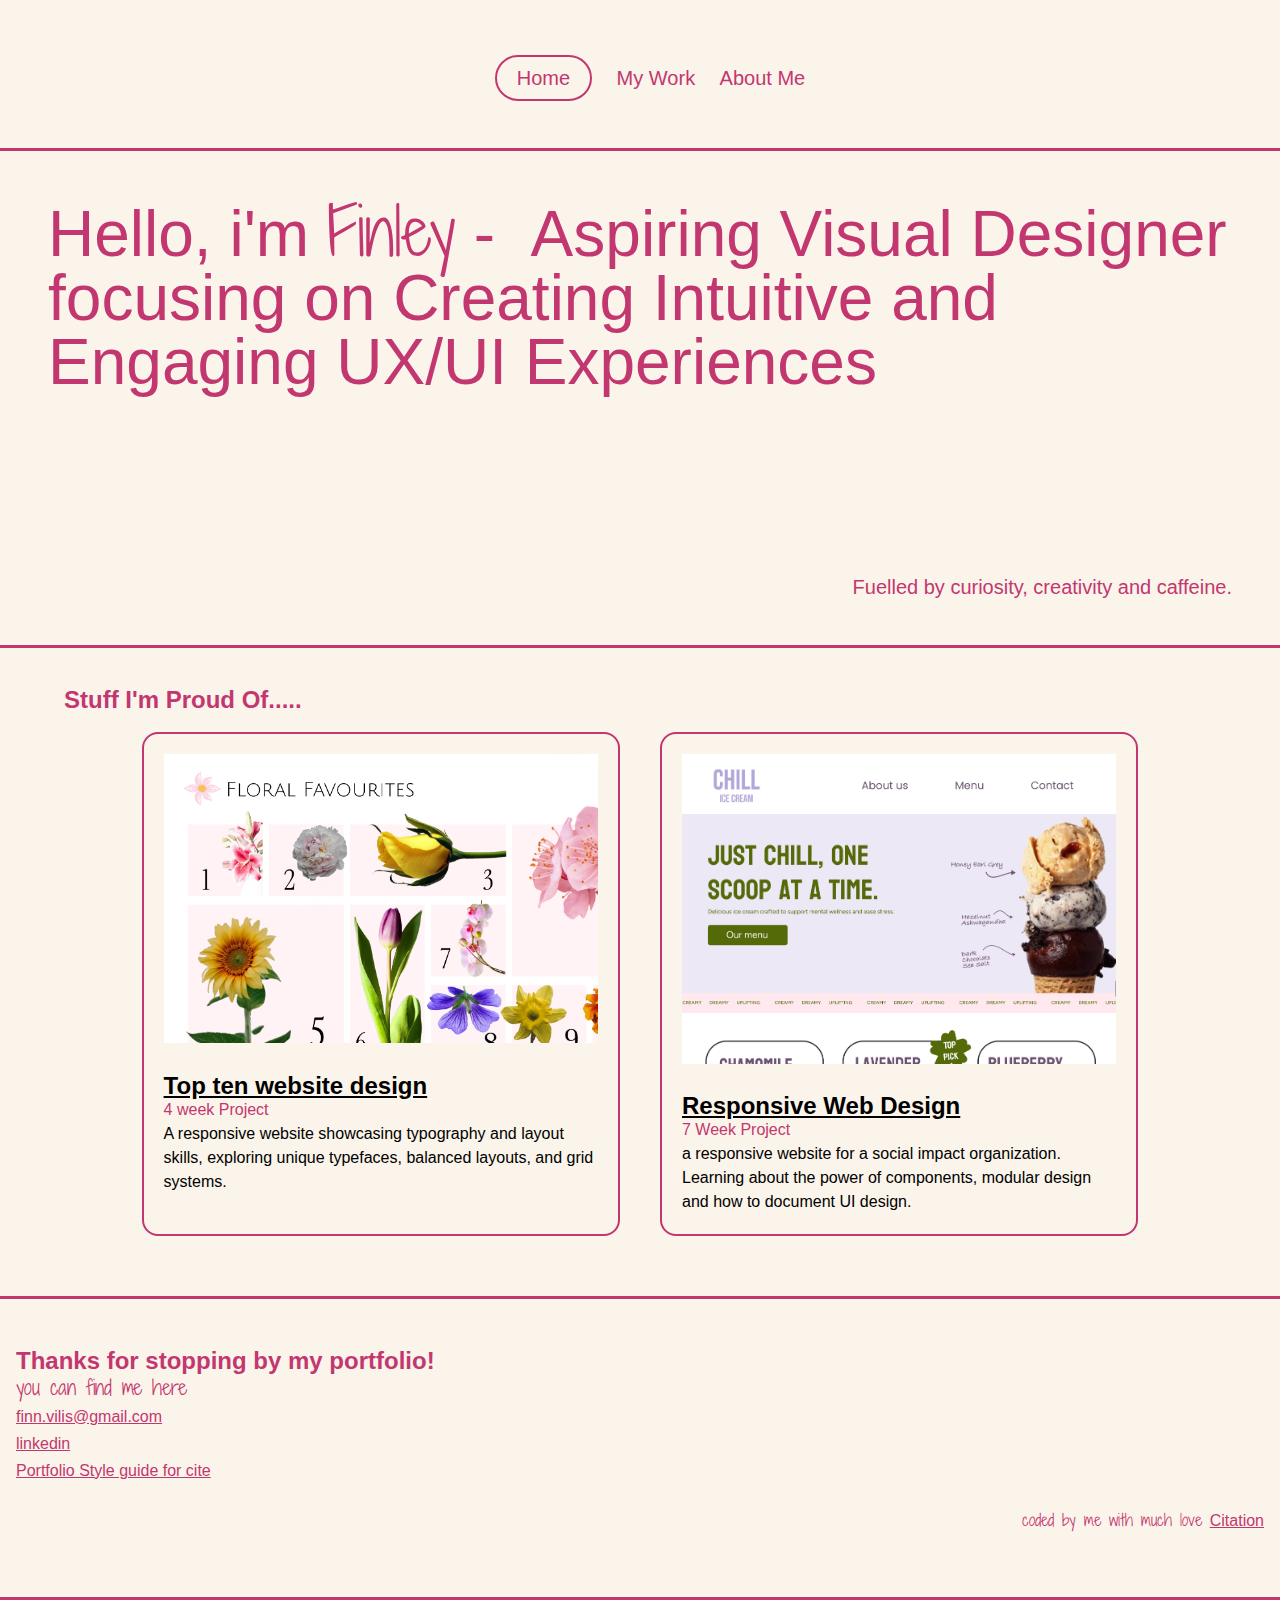
==== commit 16ca8aa9: "update on footer" ====
--- a/index.html
+++ b/index.html
@@ -89,15 +89,22 @@
         <h2>Thanks for stopping by my portfolio!</h2>
         <h3><span class="special-font">you can find me here</span></h3>
         <nav>
-          <a href="mailto:finn.vilis@gmail.com">finn.vilis@gmail.com</a>
-          <a href="https://www.linkedin.com/in/finley-vilis-b42b15308">
-            linkedin</a
-          >
-          <a
-            href=" https://www.figma.com/design/XBQACeEDdHPGKYq5IvrIqQ/Finley-Vilis-Portfolio-style-guide"
-          >
-            Portfolio Style guide for cite</a
-          >
+          <ul>
+            <li>
+              <a href="mailto:finn.vilis@gmail.com">finn.vilis@gmail.com</a>
+            </li>
+            <li>
+              <a href="https://www.linkedin.com/in/finley-vilis-b42b15308">
+                linkedin</a
+              >
+            </li>
+            <li>
+              <a
+                href=" https://www.figma.com/design/XBQACeEDdHPGKYq5IvrIqQ/Finley-Vilis-Portfolio-style-guide"
+                >Portfolio Style guide for cite</a
+              >
+            </li>
+          </ul>
         </nav>
         <div class="footer-tagline">
           <p>
--- a/css/styles.css
+++ b/css/styles.css
@@ -1,6 +1,7 @@
 @import url(reset.css);
-
 /* apply a natural box layout model to all elements, but allowing components to change */
+
+/* <!-- Knowledge source: James Neufeld , personal communication, March 8, 2025 -->*/
 html {
   box-sizing: border-box;
 }
@@ -89,6 +90,7 @@
 }
 
 /*  about me content */
+/* <!-- Knowledge source: James Neufeld , personal communication, March 10, 2025 -->*/
 .about-me {
   color: #c33770;
 }
@@ -241,6 +243,7 @@
   font-size: 1.4rem;
   line-height: 1.4;
   margin-bottom: 1rem;
+  padding-bottom:14rem;
 }
 
 /* project cards */
@@ -292,6 +295,7 @@
   color: #c33770;
 }
 
+/* footer */
 footer {
   margin: 2.5rem 0;
   padding: 2rem 0;
@@ -302,6 +306,7 @@
   display: flex;
   flex-direction: column;
 }
+
 .footer-tagline {
   flex: 1;
   display: flex;
@@ -311,6 +316,7 @@
   margin-top:1.5rem;
 }
 
+
 .footer-content {
   padding: 1rem;
   margin-bottom: 1rem;
@@ -322,7 +328,7 @@
 }
 
 /*----------- media Queries -----------*/
-
+/* <!-- Knowledge source: James Neufeld , personal communication, March 10, 2025 -->*/
 /* Large devices (desktops, 992px and up) */
 @media (min-width: 992px) {
   .image-wrapper {
